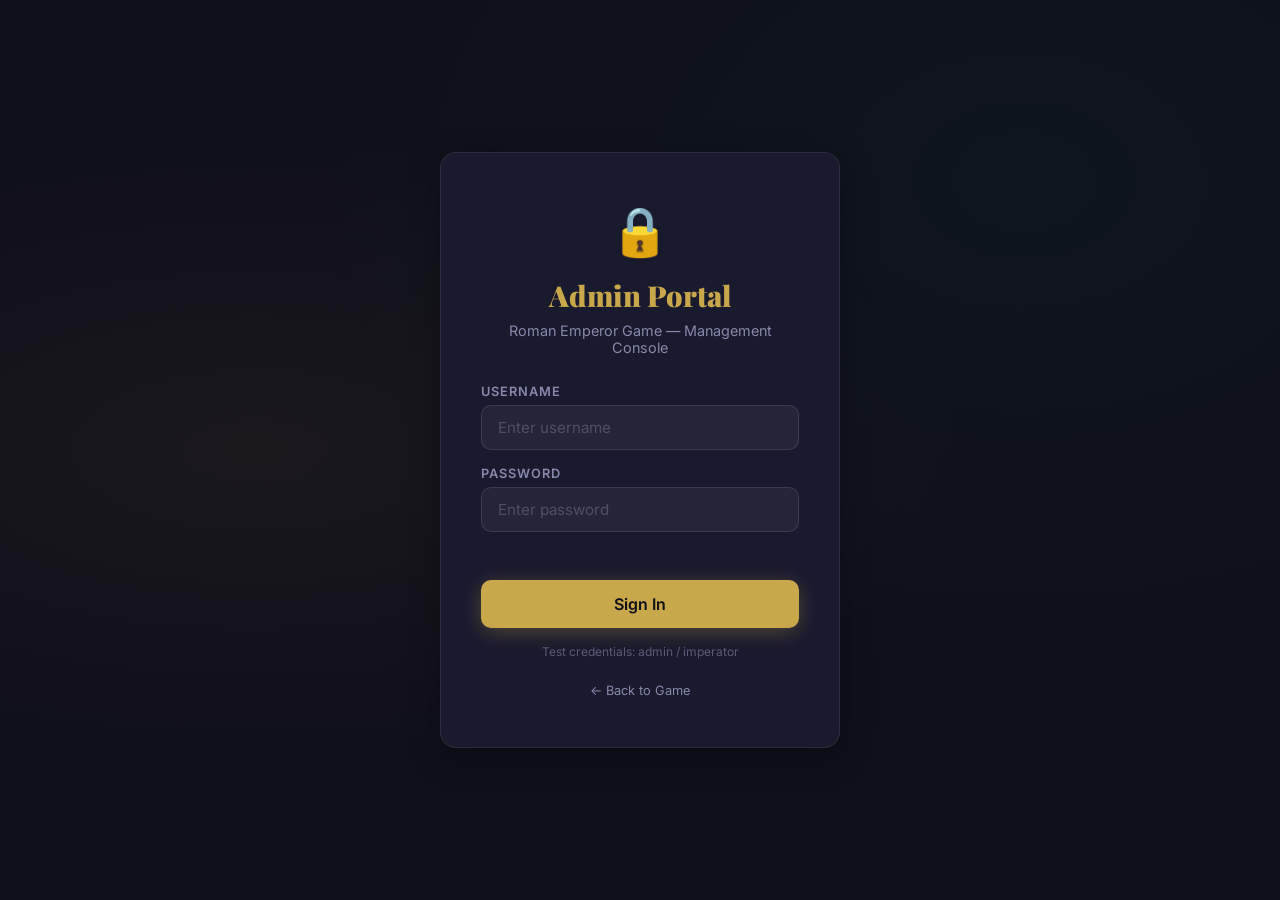
==== admin.html @ 7d4acec6 "basic app" ====
<!DOCTYPE html>
<html lang="en">
<head>
  <meta charset="UTF-8">
  <meta name="viewport" content="width=device-width, initial-scale=1.0">
  <title>Admin Portal — Roman Emperor Game</title>
  <link rel="preconnect" href="https://fonts.googleapis.com">
  <link href="https://fonts.googleapis.com/css2?family=Inter:wght@400;500;600;700;800;900&family=Playfair+Display:wght@700;800;900&display=swap" rel="stylesheet">
  <style>
    *, *::before, *::after { margin: 0; padding: 0; box-sizing: border-box; }

    :root {
      --bg: #0f0f1a;
      --bg-card: #1a1a2e;
      --text: #eaeaea;
      --text-muted: #8888aa;
      --accent: #C9A84C;
      --accent-glow: rgba(201, 168, 76, 0.3);
      --danger: #e17055;
      --success: #00b894;
      --radius: 16px;
      --radius-sm: 10px;
      --shadow: 0 8px 32px rgba(0,0,0,0.3);
      --transition: 0.3s cubic-bezier(0.4, 0, 0.2, 1);
    }

    html { font-size: 16px; -webkit-font-smoothing: antialiased; }

    body {
      font-family: 'Inter', -apple-system, sans-serif;
      background: var(--bg);
      color: var(--text);
      min-height: 100vh;
      background-image:
        radial-gradient(ellipse at 20% 50%, rgba(201, 168, 76, 0.06) 0%, transparent 50%),
        radial-gradient(ellipse at 80% 20%, rgba(0, 184, 148, 0.04) 0%, transparent 50%);
    }

    .hidden { display: none !important; }

    /* ===== LOGIN ===== */
    .login-screen {
      min-height: 100vh;
      display: flex;
      align-items: center;
      justify-content: center;
      padding: 20px;
    }

    .login-container {
      background: var(--bg-card);
      border: 1px solid rgba(255,255,255,0.08);
      border-radius: var(--radius);
      padding: 48px 40px;
      width: 100%;
      max-width: 400px;
      box-shadow: var(--shadow);
      text-align: center;
      animation: fadeUp 0.6s ease-out;
    }

    @keyframes fadeUp {
      from { opacity: 0; transform: translateY(24px); }
      to { opacity: 1; transform: translateY(0); }
    }

    .login-icon { font-size: 3rem; margin-bottom: 16px; }

    .login-title {
      font-family: 'Playfair Display', serif;
      font-size: 1.8rem;
      font-weight: 900;
      color: var(--accent);
      margin-bottom: 8px;
    }

    .login-subtitle {
      color: var(--text-muted);
      font-size: 0.9rem;
      margin-bottom: 28px;
    }

    .form-group {
      margin-bottom: 16px;
      text-align: left;
    }

    .form-label {
      display: block;
      font-size: 0.8rem;
      font-weight: 600;
      color: var(--text-muted);
      margin-bottom: 6px;
      text-transform: uppercase;
      letter-spacing: 0.08em;
    }

    .form-input {
      width: 100%;
      padding: 12px 16px;
      background: rgba(255,255,255,0.05);
      border: 1px solid rgba(255,255,255,0.1);
      border-radius: var(--radius-sm);
      color: var(--text);
      font-family: 'Inter', sans-serif;
      font-size: 0.95rem;
      transition: border-color var(--transition);
      outline: none;
    }

    .form-input:focus {
      border-color: var(--accent);
      background: rgba(255,255,255,0.08);
    }

    .form-input::placeholder { color: rgba(255,255,255,0.2); }

    .login-error {
      color: var(--danger);
      font-size: 0.8rem;
      font-weight: 600;
      margin-bottom: 12px;
      min-height: 20px;
    }

    .login-hint {
      color: var(--text-muted);
      font-size: 0.75rem;
      margin-top: 16px;
      opacity: 0.6;
    }

    /* ===== BUTTONS ===== */
    .btn {
      font-family: 'Inter', sans-serif;
      font-weight: 600;
      border: none;
      cursor: pointer;
      border-radius: var(--radius-sm);
      transition: all var(--transition);
      display: inline-flex;
      align-items: center;
      gap: 8px;
    }

    .btn:active { transform: scale(0.96); }

    .btn-primary {
      background: var(--accent);
      color: #0f0f1a;
      padding: 14px 28px;
      font-size: 1rem;
      width: 100%;
      justify-content: center;
      box-shadow: 0 4px 20px var(--accent-glow);
    }

    .btn-primary:hover {
      background: #d4b85c;
      transform: translateY(-1px);
    }

    .btn-sm {
      padding: 8px 16px;
      font-size: 0.8rem;
      width: auto;
    }

    .btn-danger {
      background: rgba(225, 112, 85, 0.15);
      color: var(--danger);
      border: 1px solid rgba(225, 112, 85, 0.3);
      padding: 8px 16px;
      font-size: 0.8rem;
    }

    .btn-danger:hover {
      background: rgba(225, 112, 85, 0.25);
    }

    .btn-success {
      background: rgba(0, 184, 148, 0.15);
      color: var(--success);
      border: 1px solid rgba(0, 184, 148, 0.3);
      padding: 8px 16px;
      font-size: 0.8rem;
    }

    .btn-success:hover {
      background: rgba(0, 184, 148, 0.25);
    }

    .btn-ghost {
      background: rgba(255,255,255,0.06);
      color: var(--text-muted);
      padding: 8px 16px;
      font-size: 0.85rem;
      border: 1px solid rgba(255,255,255,0.1);
    }

    .btn-ghost:hover {
      background: rgba(255,255,255,0.1);
      color: var(--text);
    }

    /* ===== ADMIN DASHBOARD ===== */
    .admin-screen {
      min-height: 100vh;
      padding: 24px;
    }

    .admin-header {
      max-width: 900px;
      margin: 0 auto 32px;
      display: flex;
      justify-content: space-between;
      align-items: center;
      flex-wrap: wrap;
      gap: 12px;
    }

    .admin-header-left {
      display: flex;
      align-items: center;
      gap: 12px;
    }

    .admin-header-left h1 {
      font-family: 'Playfair Display', serif;
      font-size: 1.5rem;
      color: var(--accent);
    }

    .admin-header-right {
      display: flex;
      gap: 10px;
      align-items: center;
    }

    .admin-tabs {
      max-width: 900px;
      margin: 0 auto 24px;
      display: flex;
      gap: 4px;
      background: var(--bg-card);
      border-radius: var(--radius-sm);
      padding: 4px;
      border: 1px solid rgba(255,255,255,0.06);
    }

    .admin-tab {
      flex: 1;
      padding: 10px 16px;
      background: transparent;
      border: none;
      border-radius: 8px;
      color: var(--text-muted);
      font-family: 'Inter', sans-serif;
      font-size: 0.85rem;
      font-weight: 600;
      cursor: pointer;
      transition: all var(--transition);
    }

    .admin-tab:hover {
      color: var(--text);
      background: rgba(255,255,255,0.05);
    }

    .admin-tab.active {
      background: rgba(201, 168, 76, 0.15);
      color: var(--accent);
    }

    .admin-content {
      max-width: 900px;
      margin: 0 auto;
    }

    .admin-panel {
      background: var(--bg-card);
      border: 1px solid rgba(255,255,255,0.06);
      border-radius: var(--radius);
      overflow: hidden;
    }

    .panel-header {
      padding: 20px 24px;
      border-bottom: 1px solid rgba(255,255,255,0.06);
      display: flex;
      justify-content: space-between;
      align-items: center;
    }

    .panel-header h2 {
      font-size: 1.1rem;
      font-weight: 700;
    }

    .panel-body {
      padding: 20px 24px;
    }

    /* ===== EMPEROR LIST ===== */
    .emperor-list {
      display: flex;
      flex-direction: column;
      gap: 8px;
    }

    .emperor-item {
      display: flex;
      align-items: center;
      gap: 12px;
      padding: 14px 16px;
      background: rgba(255,255,255,0.02);
      border: 1px solid rgba(255,255,255,0.04);
      border-radius: var(--radius-sm);
      transition: all var(--transition);
    }

    .emperor-item:hover {
      background: rgba(255,255,255,0.04);
    }

    .emperor-item-icon {
      font-size: 1.5rem;
      width: 36px;
      text-align: center;
    }

    .emperor-item-info {
      flex: 1;
    }

    .emperor-item-name {
      font-weight: 600;
      font-size: 0.95rem;
    }

    .emperor-item-detail {
      font-size: 0.8rem;
      color: var(--text-muted);
    }

    .emperor-item-actions {
      display: flex;
      gap: 8px;
    }

    .emperor-color-dot {
      width: 12px;
      height: 12px;
      border-radius: 50%;
      flex-shrink: 0;
    }

    /* ===== QUESTION LIST ===== */
    .question-item {
      padding: 16px;
      background: rgba(255,255,255,0.02);
      border: 1px solid rgba(255,255,255,0.04);
      border-radius: var(--radius-sm);
      margin-bottom: 8px;
    }

    .question-item-header {
      display: flex;
      justify-content: space-between;
      align-items: flex-start;
      gap: 12px;
      margin-bottom: 8px;
    }

    .question-item-id {
      font-size: 0.75rem;
      font-weight: 700;
      color: var(--accent);
      text-transform: uppercase;
      background: rgba(201, 168, 76, 0.1);
      padding: 3px 8px;
      border-radius: 4px;
      flex-shrink: 0;
    }

    .question-item-text {
      font-size: 0.9rem;
      line-height: 1.5;
      color: var(--text);
      flex: 1;
    }

    .question-item-meta {
      font-size: 0.75rem;
      color: var(--text-muted);
      margin-top: 4px;
    }

    .question-scoring {
      display: flex;
      gap: 16px;
      margin-top: 8px;
      font-size: 0.75rem;
    }

    .scoring-agree, .scoring-disagree {
      flex: 1;
      padding: 8px 10px;
      border-radius: 6px;
      background: rgba(255,255,255,0.02);
    }

    .scoring-agree { border-left: 3px solid var(--success); }
    .scoring-disagree { border-left: 3px solid var(--danger); }

    .scoring-label {
      font-weight: 700;
      margin-bottom: 4px;
      display: block;
    }

    .scoring-agree .scoring-label { color: var(--success); }
    .scoring-disagree .scoring-label { color: var(--danger); }

    .scoring-list {
      color: var(--text-muted);
      line-height: 1.6;
    }

    /* ===== FILTER BAR ===== */
    .filter-bar {
      display: flex;
      gap: 8px;
      margin-bottom: 16px;
      flex-wrap: wrap;
    }

    .filter-select {
      padding: 8px 12px;
      background: rgba(255,255,255,0.05);
      border: 1px solid rgba(255,255,255,0.1);
      border-radius: var(--radius-sm);
      color: var(--text);
      font-family: 'Inter', sans-serif;
      font-size: 0.8rem;
      outline: none;
      cursor: pointer;
    }

    .filter-select option {
      background: var(--bg-card);
    }

    /* ===== MODAL ===== */
    .modal-overlay {
      position: fixed;
      inset: 0;
      background: rgba(0, 0, 0, 0.7);
      z-index: 9999;
      display: flex;
      align-items: center;
      justify-content: center;
      padding: 20px;
      animation: fadeIn 0.2s ease;
    }

    @keyframes fadeIn {
      from { opacity: 0; }
      to { opacity: 1; }
    }

    .modal {
      background: var(--bg-card);
      border: 1px solid rgba(255,255,255,0.1);
      border-radius: var(--radius);
      padding: 32px;
      width: 100%;
      max-width: 600px;
      max-height: 80vh;
      overflow-y: auto;
      box-shadow: 0 16px 64px rgba(0,0,0,0.5);
      animation: fadeUp 0.3s ease-out;
    }

    .modal h3 {
      font-size: 1.2rem;
      margin-bottom: 20px;
      color: var(--accent);
    }

    .modal .form-group { margin-bottom: 14px; }

    .modal .form-input, .modal .form-textarea {
      width: 100%;
      padding: 10px 14px;
      background: rgba(255,255,255,0.05);
      border: 1px solid rgba(255,255,255,0.1);
      border-radius: 8px;
      color: var(--text);
      font-family: 'Inter', sans-serif;
      font-size: 0.9rem;
      outline: none;
    }

    .modal .form-textarea {
      min-height: 80px;
      resize: vertical;
      line-height: 1.5;
    }

    .modal .form-input:focus, .modal .form-textarea:focus {
      border-color: var(--accent);
    }

    .modal-actions {
      display: flex;
      gap: 10px;
      justify-content: flex-end;
      margin-top: 20px;
    }

    .scoring-editor {
      margin-top: 8px;
    }

    .scoring-editor-title {
      font-size: 0.8rem;
      font-weight: 700;
      margin-bottom: 8px;
      color: var(--text-muted);
    }

    .scoring-row {
      display: flex;
      gap: 8px;
      align-items: center;
      margin-bottom: 6px;
    }

    .scoring-row select {
      flex: 1;
      padding: 6px 10px;
      background: rgba(255,255,255,0.05);
      border: 1px solid rgba(255,255,255,0.1);
      border-radius: 6px;
      color: var(--text);
      font-family: 'Inter', sans-serif;
      font-size: 0.8rem;
      outline: none;
    }

    .scoring-row select option { background: var(--bg-card); }

    .scoring-row input[type="number"] {
      width: 60px;
      padding: 6px 8px;
      background: rgba(255,255,255,0.05);
      border: 1px solid rgba(255,255,255,0.1);
      border-radius: 6px;
      color: var(--text);
      font-size: 0.8rem;
      text-align: center;
      outline: none;
    }

    .scoring-row .btn-remove-scoring {
      background: none;
      border: none;
      color: var(--danger);
      cursor: pointer;
      font-size: 1.1rem;
      padding: 4px;
    }

    .btn-add-scoring {
      background: none;
      border: 1px dashed rgba(255,255,255,0.15);
      color: var(--text-muted);
      padding: 6px 12px;
      border-radius: 6px;
      font-size: 0.75rem;
      cursor: pointer;
      font-family: 'Inter', sans-serif;
      margin-top: 4px;
    }

    .btn-add-scoring:hover {
      border-color: var(--accent);
      color: var(--accent);
    }

    /* ===== SUCCESS TOAST ===== */
    .toast {
      position: fixed;
      bottom: 24px;
      right: 24px;
      background: var(--bg-card);
      border: 1px solid rgba(0, 184, 148, 0.3);
      border-radius: var(--radius-sm);
      padding: 14px 20px;
      font-size: 0.85rem;
      font-weight: 600;
      color: var(--success);
      box-shadow: var(--shadow);
      z-index: 10000;
      animation: fadeUp 0.3s ease-out;
    }

    /* ===== RESPONSIVE ===== */
    @media (max-width: 600px) {
      .admin-header { flex-direction: column; align-items: flex-start; }
      .admin-tabs { flex-direction: column; }
      .modal { padding: 24px 20px; }
      .question-scoring { flex-direction: column; }
      .scoring-row { flex-wrap: wrap; }
    }

    ::-webkit-scrollbar { width: 6px; }
    ::-webkit-scrollbar-track { background: transparent; }
    ::-webkit-scrollbar-thumb { background: rgba(255,255,255,0.12); border-radius: 99px; }
  </style>
</head>
<body>

  <!-- ===== LOGIN SCREEN ===== -->
  <div id="login-screen" class="login-screen">
    <div class="login-container">
      <div class="login-icon">🔒</div>
      <h1 class="login-title">Admin Portal</h1>
      <p class="login-subtitle">Roman Emperor Game — Management Console</p>
      <form id="login-form">
        <div class="form-group">
          <label class="form-label">Username</label>
          <input type="text" id="login-username" class="form-input" placeholder="Enter username" autocomplete="off">
        </div>
        <div class="form-group">
          <label class="form-label">Password</label>
          <input type="password" id="login-password" class="form-input" placeholder="Enter password">
        </div>
        <div id="login-error" class="login-error"></div>
        <button type="submit" class="btn btn-primary">Sign In</button>
      </form>
      <p class="login-hint">Test credentials: admin / imperator</p>
      <div style="margin-top: 20px;">
        <a href="index.html" style="color: var(--text-muted); font-size: 0.8rem; text-decoration: none;">← Back to Game</a>
      </div>
    </div>
  </div>

  <!-- ===== ADMIN DASHBOARD ===== -->
  <div id="admin-screen" class="admin-screen hidden">
    <div class="admin-header">
      <div class="admin-header-left">
        <h1>🏛️ Emperor Admin</h1>
      </div>
      <div class="admin-header-right">
        <a href="index.html" class="btn btn-ghost">← Back to Game</a>
        <button id="logout-btn" class="btn btn-danger">Logout</button>
      </div>
    </div>

    <div class="admin-tabs">
      <button class="admin-tab active" data-tab="emperors">👑 Emperors</button>
      <button class="admin-tab" data-tab="questions">❓ Questions</button>
    </div>

    <div class="admin-content">
      <!-- EMPERORS TAB -->
      <div id="tab-emperors" class="admin-panel">
        <div class="panel-header">
          <h2>👑 Manage Emperors (<span id="emperor-count">0</span>)</h2>
          <button id="add-emperor-btn" class="btn btn-success btn-sm">+ Add Emperor</button>
        </div>
        <div class="panel-body">
          <div id="emperor-list" class="emperor-list"></div>
        </div>
      </div>

      <!-- QUESTIONS TAB -->
      <div id="tab-questions" class="admin-panel hidden">
        <div class="panel-header">
          <h2>❓ Manage Questions (<span id="question-count">0</span>)</h2>
          <button id="add-question-btn" class="btn btn-success btn-sm">+ Add Question</button>
        </div>
        <div class="panel-body">
          <div class="filter-bar">
            <select id="filter-category" class="filter-select">
              <option value="all">All Categories</option>
            </select>
          </div>
          <div id="question-list"></div>
        </div>
      </div>
    </div>
  </div>

  <!-- ===== MODAL CONTAINER ===== -->
  <div id="modal-container"></div>

  <script src="questions.js"></script>
  <script src="admin.js"></script>
</body>
</html>
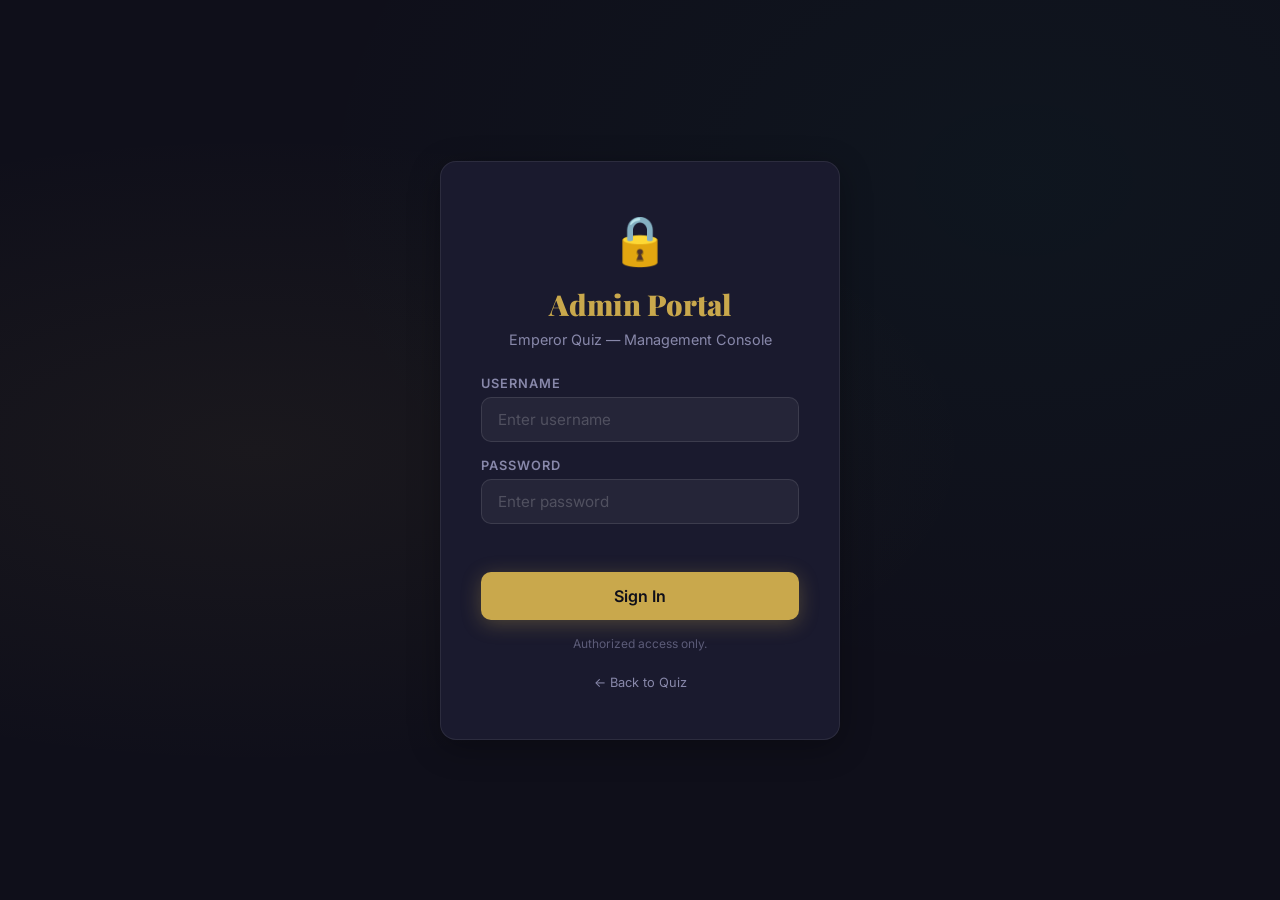
==== commit 77e528bc: "Wire up emperor quiz: scoring, GDPR consent, admin route, Vercel+Supabase config - Rewrite app.js: s" ====
--- a/admin.html
+++ b/admin.html
@@ -3,7 +3,7 @@
 <head>
   <meta charset="UTF-8">
   <meta name="viewport" content="width=device-width, initial-scale=1.0">
-  <title>Admin Portal — Roman Emperor Game</title>
+  <title>Admin Portal — Emperor Quiz</title>
   <link rel="preconnect" href="https://fonts.googleapis.com">
   <link href="https://fonts.googleapis.com/css2?family=Inter:wght@400;500;600;700;800;900&family=Playfair+Display:wght@700;800;900&display=swap" rel="stylesheet">
   <style>
@@ -627,7 +627,7 @@
     <div class="login-container">
       <div class="login-icon">🔒</div>
       <h1 class="login-title">Admin Portal</h1>
-      <p class="login-subtitle">Roman Emperor Game — Management Console</p>
+      <p class="login-subtitle">Emperor Quiz — Management Console</p>
       <form id="login-form">
         <div class="form-group">
           <label class="form-label">Username</label>
@@ -640,9 +640,9 @@
         <div id="login-error" class="login-error"></div>
         <button type="submit" class="btn btn-primary">Sign In</button>
       </form>
-      <p class="login-hint">Test credentials: admin / imperator</p>
+      <p class="login-hint">Authorized access only.</p>
       <div style="margin-top: 20px;">
-        <a href="index.html" style="color: var(--text-muted); font-size: 0.8rem; text-decoration: none;">← Back to Game</a>
+        <a href="/" style="color: var(--text-muted); font-size: 0.8rem; text-decoration: none;">← Back to Quiz</a>
       </div>
     </div>
   </div>
@@ -654,7 +654,7 @@
         <h1>🏛️ Emperor Admin</h1>
       </div>
       <div class="admin-header-right">
-        <a href="index.html" class="btn btn-ghost">← Back to Game</a>
+        <a href="/" class="btn btn-ghost">← Back to Quiz</a>
         <button id="logout-btn" class="btn btn-danger">Logout</button>
       </div>
     </div>
